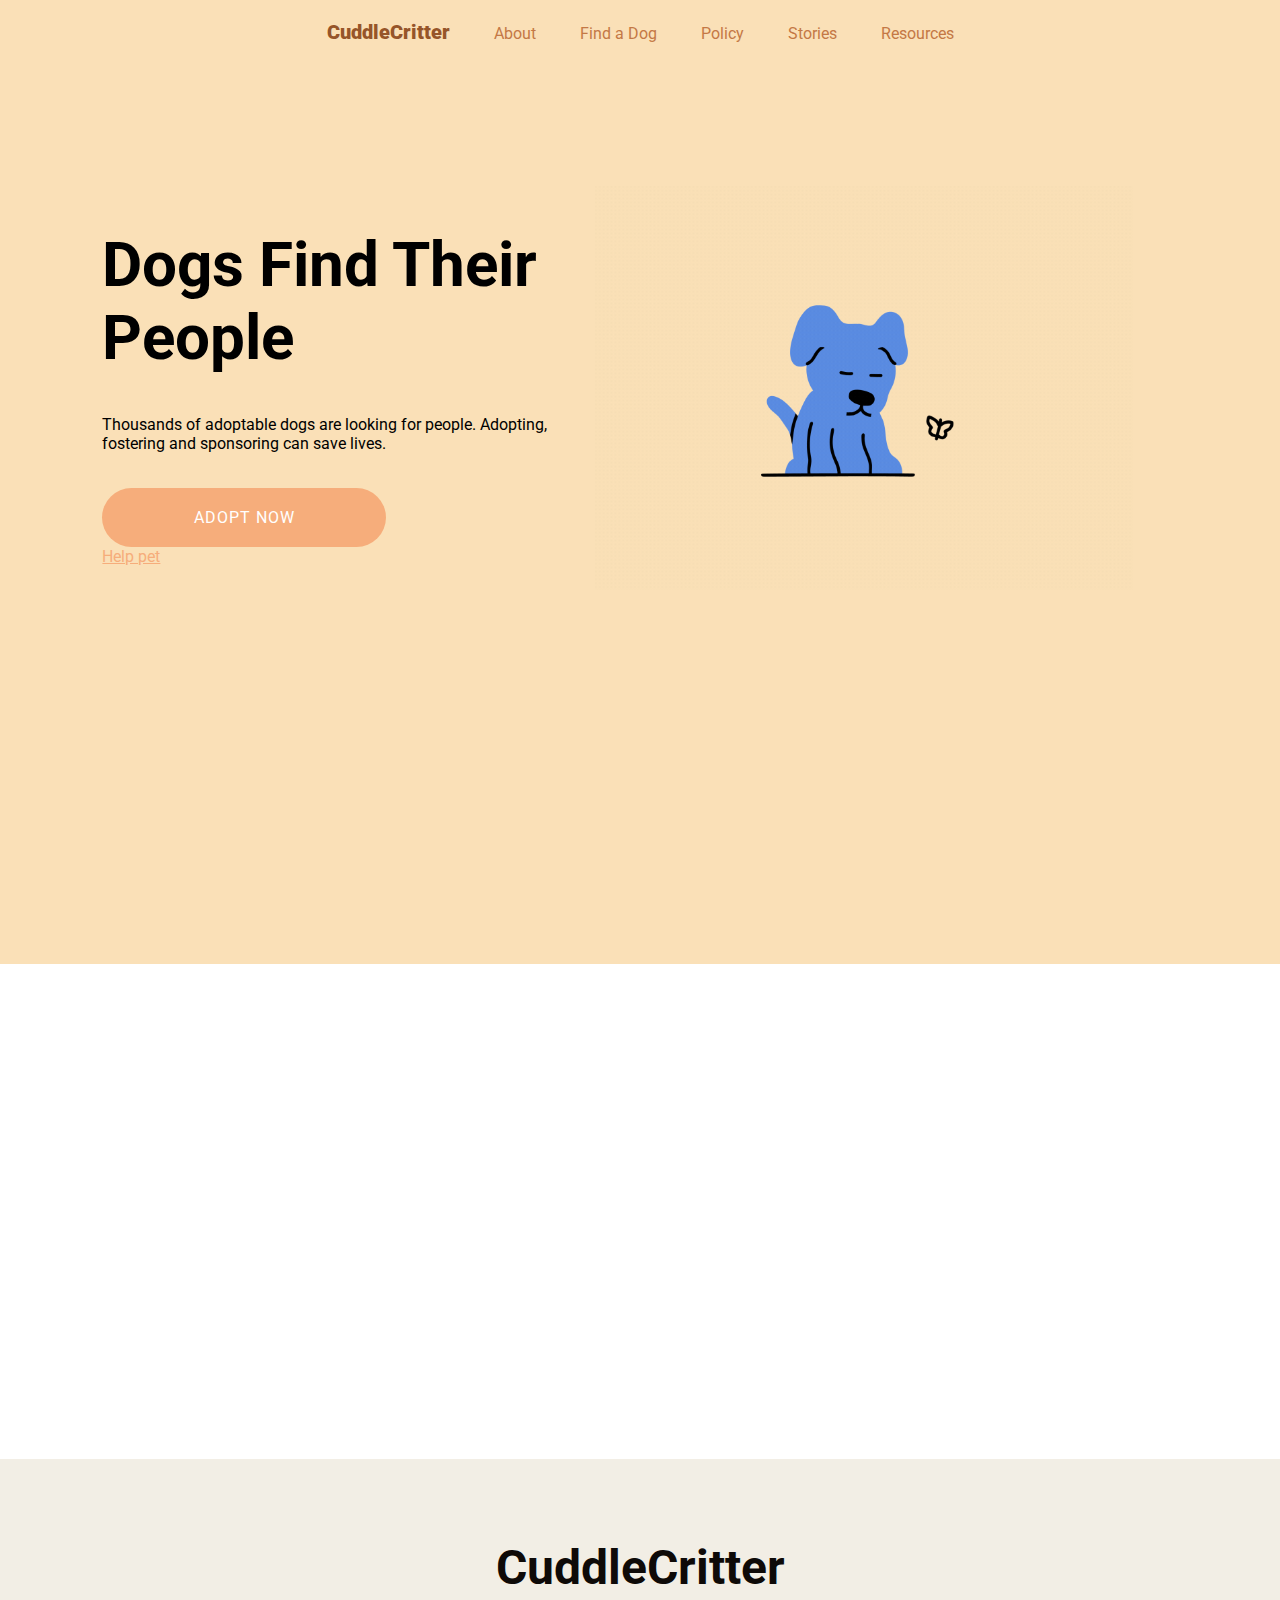
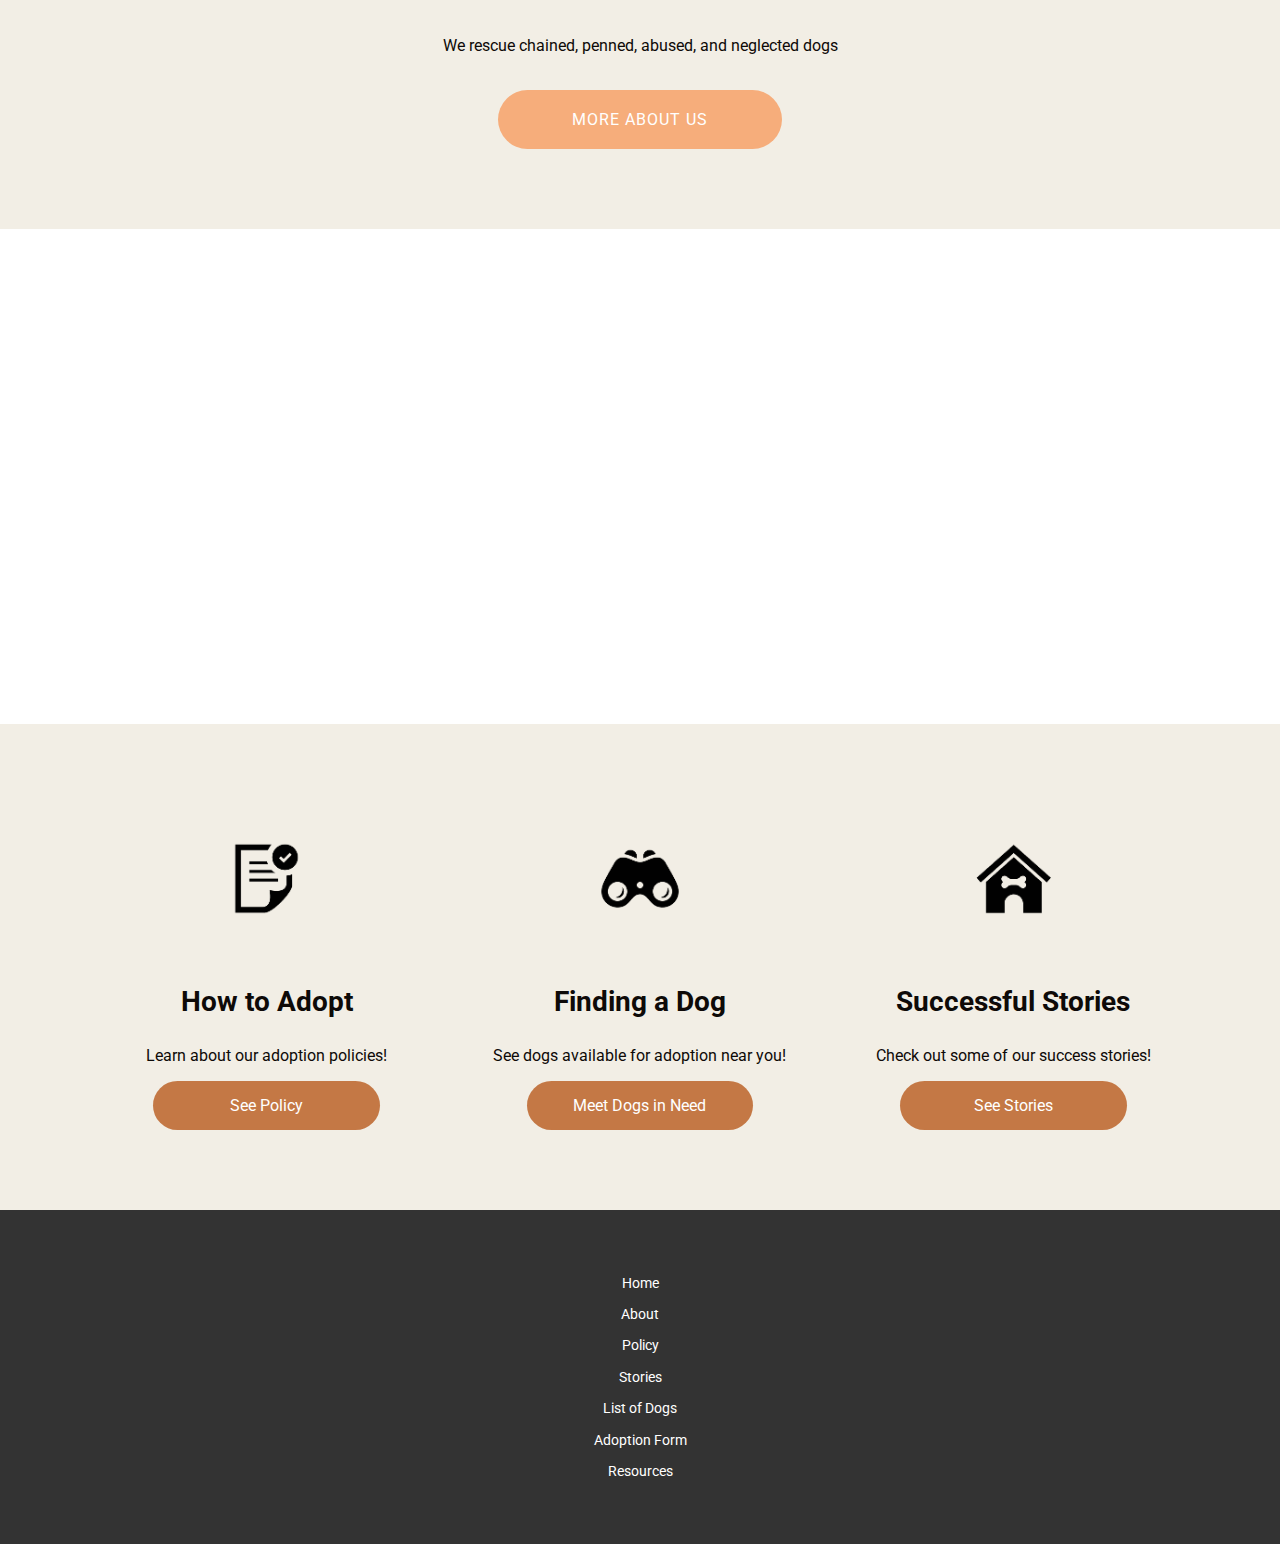
==== index.html @ 8e8e7ca9 "Add files via upload" ====
<!DOCTYPE html>
<html>
<head>
    <meta charset="utf-8">
    <meta name="viewport" content="width=device-width, initial-scale=1.0">
    <meta name="author" content="Kartik">
    <title>CuddleCritter</title>
    <link rel="icon" href="./assets/favicon.ico" type="image/x-icon"/>
    <link href="style.css" rel="stylesheet">
    <link href="https://fonts.googleapis.com/css?family=Roboto|Poppins:400,500i,900i|VT323&display=swap" rel="stylesheet">
    <script src="https://ajax.googleapis.com/ajax/libs/jquery/3.4.1/jquery.min.js"></script>
    <link rel="stylesheet" href="https://cdnjs.cloudflare.com/ajax/libs/font-awesome/4.7.0/css/font-awesome.min.css">
</head>

<body>
<header>
    <nav class="navbar" id="nav">
        <a class="item siteName" href="index.html">CuddleCritter</a>
        <a class="item" href="about.html">About</a>
        <a class="item" href="animalList.html">Find a Dog</a>
        <a class="item" href="Policy.html">Policy</a>
        <a class="item" href="Success.html">Stories</a>
		<a class="item" href="Resources.html">Resources</a>
        <a class="item icon" href="javascript:void(0);" onclick="myFunction()">
            <i class="fa fa-bars"></i>
        </a>
    </nav>
</header>

<section class="container cover salmon">
    <div class="row">
        <div class="column-two">
            <div class="wrapper">
                <h1 class="cover-heading">Dogs Find Their People</h1>
                <p class="description">Thousands of adoptable dogs are looking for people. Adopting, fostering and sponsoring can save lives.</p>
                <br><a href="animalList.html" class="button left">Adopt Now</a>
            </div>

            <a  style="color: #f6ad7b;" href="http://localhost/pet/uploadimagefile/">Help pet</a>
        </div>
        <div class="column-two">
            <img src="assets/img/puppy_fixed.gif" alt="Dog animation" />
        </div>
    </div>
</section>

<section class="banner first"></section>

<section class="container white">
        <div class="wrapper">
            <h2>CuddleCritter</h2>
            <p class="description">We rescue chained, penned, abused, and neglected dogs</p>
            <br><a href="about.html" class="button">More About Us</a>
        </div>

</section>

<section class="banner second"></section>

<section class="container white" id="whatToDo">
    <div class="row">
        <div class="column-three">
            <div class="wrapper-icon">
                <img src="assets/icon/policy.png" alt="Policy icon" />
                <h3>How to Adopt</h3>
                <p>Learn about our adoption policies!</p>
                <a href="Policy.html" class="button-small">See Policy</a>
            </div>
        </div>
        <div class="column-three">
            <div class="wrapper-icon">
                <img src="assets/icon/find.png" alt="Finding icon" />
                <h3>Finding a Dog</h3>
                <p>See dogs available for adoption near you!</p>
				<a href="animalList.html" class="button-small">Meet Dogs in Need</a>
            </div>
        </div>
        <div class="column-three">
            <div class="wrapper-icon">
                <img src="assets/icon/story.png" alt="Story icon" />
                <h3>Successful Stories</h3>
                <p>Check out some of our success stories!</p>
		        <a href="Policy.html" class="button-small">See Stories</a>
            </div>
        </div>
    </div>
</section>

<footer>
    <div class="shortcut">
        <p><a class="item" href="index.html">Home</a></p>
        <p><a class="item" href="about.html">About</a></p>
        <p><a class="item" href="Policy.html">Policy</a></p>
        <p><a class="item" href="Success.html">Stories</a></p>
        <p><a class="item" href="animalList.html">List of Dogs</a></p>
        <p><a class="item" href="form_page.php">Adoption Form</a></p>
		<p><a class="item" href="Resources.html">Resources</a></p>

    </div>
</footer>

<script>
    function myFunction() {
        var x = document.getElementById("nav");
        if (x.className === "navbar") {
        x.className += " responsive";
        } else {
        x.className = "navbar";
        }
    }
</script>

</body>
---- style.css ----
body,html {
    height: 100%;
    width: 100%;
    margin: 0;
}

body {
    font-family: "Roboto", "Helvetica Neue", Helvetica, Arial, sans-serif;
}


.banner {
    text-align: center;
    width: 100%;
    height: 55%;
    color:#010101;
    box-sizing: border-box;
    background-position: center;
    background-repeat: no-repeat;
    background-attachment: fixed;
    background-size: cover;
    -webkit-background-size: cover;
    -moz-background-size: cover;
    -o-background-size: cover;
    display: flex;
    flex-direction: vertical;
    justify-content: center;
    margin: auto;
    vertical-align: middle;
}

.first {
    background-image: url("assets/img/dog4.jpg");

}

.second {
    background-image: url("assets/img/dog8.jpg");
}

.third {
    background-image: url("assets/img/dog5.jpg")
}

.fourth {
    background-image: url("assets/img/dog10.jpg");
}

.fifth {
    background-image: url("assets/img/dog11.jpg");
}


.wrapper {
    margin: auto;
    width: 100%;
    box-sizing: border-box;
}

.wrapper-icon img {
    width: 40%;
}

.wrapper img {
    width: 100%;
}

.cover h1 {
    font-size: 62px;
}

h1 {
    font-size: 5vw;
}

h2 {
    font-size: 48px;
    margin-top: 0px;
}

h3 {
    font-size: 28px;
}

header p {
    font-size: 1.1rem;
}
footer p {
    font-size: 0.9rem;
}


.button {
    background-color: #f6ad7b;
    border: none;
    color: #ffffff;
    padding: 20px 32px;
    text-align: center;
    text-decoration: none;
    display: inline-block;
    font-size: 1rem;
    margin: auto;
    cursor: pointer;
    letter-spacing: 1px;
    text-transform: uppercase;
    display: block;
    text-align: center;
    width: 220px;
    border-radius: 30px;
}
.button:hover {
    background-color: #ed6969;
    transition: 0.3s ease 0s, left 0.3s ease 0s;
}

.button-small {
    background-color: #c47845;
    border: none;
    color: #ffffff;
    padding: 15px 20px;
    text-align: center;
    text-decoration: none;
    display: inline-block;
    font-size: 1rem;
    margin: auto;
    cursor: pointer;
    display: block;
    text-align: center;
    width: 50%;
    border-radius: 30px;
}
.button-small-reset {
    background-color: #c43345;
    border: none;
    color: #ffffff;
    padding: 15px 20px;
    text-align: center;
    text-decoration: none;
    display: inline-block;
    font-size: 1rem;
    margin: auto;
    cursor: pointer;
 
    display: block;
    text-align: center;
    width: 30%;
    border-radius: 30px;
}

.button-small:hover {
    background-color: #ed6969;
}

.button-small-reset:hover {
    background-color: #c63479;
}

.button-smallest {
    background-color: #c46845;
    border: none;
    color: #ffffff;
    padding: 10px 15px;
    text-align: center;
    text-decoration: none;
    display: inline-block;
    font-size: 1rem;
    margin: auto;
    cursor: pointer;
    display: block;
    text-align: center;
    width: 50%;
    border-radius: 30px;
}

.button-smallest:hover {
    background-color: #ed6969;
}

.left {
    margin-left: 0;
}

footer {
    background-color: #333;
    color: #fff;
    text-align: center;
    padding: 50px 20px;
    font-size: 12px;
}

footer a {
    color: #ffffff;
    text-decoration: none;
}

footer a:hover {
    color: #ed6969;
    text-decoration: underline;
}

.container {
    padding: 80px 80px 80px 80px;
    text-align: center;
    width:100%;
    box-sizing: border-box;
}

.cover {
    height: 100%;
    padding-top: 100px;
}


.white {
    background-color:#f2eee5;
    color: rgb(14, 10, 8);
}

.orange {
    background-color:#f6ad7b;
    color: #fff;
}

.salmon {
    background-color: #FAE0B7;
}

.brown {
    background-color: #CAA184;
}


.row {
    box-sizing: border-box;
    display:-ms-flexbox;
    display:flex;
    -ms-flex-wrap:wrap;
    flex-wrap:wrap;
    box-sizing: border-box;
}

.column-two {
    flex:0 0 44%;
    text-align: left;
    padding: 2%;
    box-sizing: border-box;
}

.column-three {
    flex:0 0 33.333333%;
}

.column-four {
    flex:0 0 23%;
    margin: 1%
}

.center {
    text-align: center;
}

.column-two img {
    margin: 0;
    width: 120%;
}


.navbar {
    overflow: hidden;
    background-color: #FAE0B7;
    width: 100%;
    padding: 20px 0;
    text-align: center;
    z-index: 1;
}

.navbar a {
    text-align: center;
    color: #c47845;
    text-decoration: none;
    padding: 20px;
    padding-top: 0px;
    padding-bottom: 0px;
    transition: 0.3s;
}

.navbar a:hover {
    color: #ed6969;
}

.navbar #active {
    color: #965529;
}

.navbar .siteName {
    text-align: left;
    color: #965529;
    font-weight: 900;
    font-size: 20px;
}

.navbar a.icon {
    display: none;
}

.image-circle {
    clip-path: circle(50% at center);
}


@media only screen and (max-width: 700px) {
    
    .container {padding: 10%;}
    .column-two {flex: 0 0 100%; text-align: center;}
    .column-two img {width: 100%; }
    .column-two .graphics {float: left;}
    .column-three {flex: 0 0 100%;}
    .column-four {flex: 0 0 100%; }
    .column-four img {width: 80%;}
    .cover {height: auto;}
    .left {margin: auto;}
    .wrapper-icon img {width: 40%;}
    .navbar .siteName {float: left; display: block;}
    .navbar .a {float: left; display: block;}
    .navbar a:not(:first-child) {display:none;}
    .navbar a.icon {float: right; display: block;}
    .navbar.responsive {position: relative; background-color: #333;}
    .navbar.responsive a.item {float: none; display: block; text-align: left; padding-bottom: 30px;}
    .navbar.responsive a.icon {float: right; display: block; position: absolute; right: 0; top: 20px;}
}

@media only screen and (min-width: 601px) and (max-width: 960px) {
  
    .container {padding: 10%;}
    .column-two {flex: 0 0 100%; text-align: center;}
    .column-two img {width: 100%; }
    .column-two .graphics {float: left;}
    .column-three {flex: 0 0 100%;}
    .column-four {flex: 0 0 100%; }
    .column-four img {width: 40%;}
    .wrapper-icon img {width: 25%;}
    .cover {height: auto;}
    .left {margin: auto;}
}

@media only screen and (min-width: 961px) {
    
}
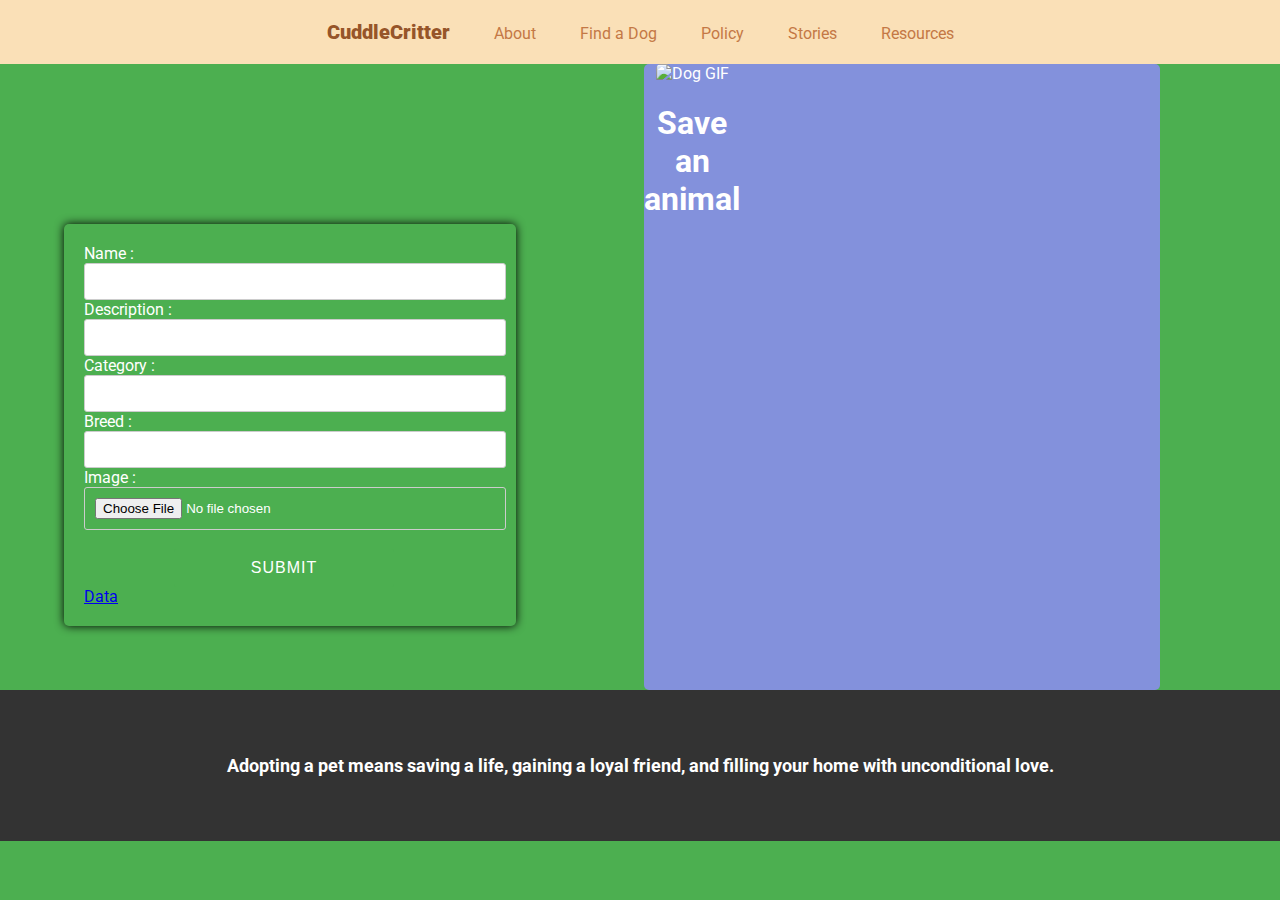
==== commit 04ffddaf: "Add files via upload" ====
--- a/index.html
+++ b/index.html
@@ -1,113 +1,68 @@
-<!DOCTYPE html>
-<html>
-<head>
-    <meta charset="utf-8">
-    <meta name="viewport" content="width=device-width, initial-scale=1.0">
-    <meta name="author" content="Kartik">
-    <title>CuddleCritter</title>
-    <link rel="icon" href="./assets/favicon.ico" type="image/x-icon"/>
-    <link href="style.css" rel="stylesheet">
-    <link href="https://fonts.googleapis.com/css?family=Roboto|Poppins:400,500i,900i|VT323&display=swap" rel="stylesheet">
-    <script src="https://ajax.googleapis.com/ajax/libs/jquery/3.4.1/jquery.min.js"></script>
-    <link rel="stylesheet" href="https://cdnjs.cloudflare.com/ajax/libs/font-awesome/4.7.0/css/font-awesome.min.css">
-</head>
-
-<body>
-<header>
-    <nav class="navbar" id="nav">
-        <a class="item siteName" href="index.html">CuddleCritter</a>
-        <a class="item" href="about.html">About</a>
-        <a class="item" href="animalList.html">Find a Dog</a>
-        <a class="item" href="Policy.html">Policy</a>
-        <a class="item" href="Success.html">Stories</a>
-		<a class="item" href="Resources.html">Resources</a>
-        <a class="item icon" href="javascript:void(0);" onclick="myFunction()">
-            <i class="fa fa-bars"></i>
-        </a>
-    </nav>
-</header>
-
-<section class="container cover salmon">
-    <div class="row">
-        <div class="column-two">
-            <div class="wrapper">
-                <h1 class="cover-heading">Dogs Find Their People</h1>
-                <p class="description">Thousands of adoptable dogs are looking for people. Adopting, fostering and sponsoring can save lives.</p>
-                <br><a href="animalList.html" class="button left">Adopt Now</a>
-            </div>
-
-            <a  style="color: #f6ad7b;" href="http://localhost/pet/uploadimagefile/">Help pet</a>
-        </div>
-        <div class="column-two">
-            <img src="assets/img/puppy_fixed.gif" alt="Dog animation" />
-        </div>
-    </div>
-</section>
-
-<section class="banner first"></section>
-
-<section class="container white">
-        <div class="wrapper">
-            <h2>CuddleCritter</h2>
-            <p class="description">We rescue chained, penned, abused, and neglected dogs</p>
-            <br><a href="about.html" class="button">More About Us</a>
-        </div>
-
-</section>
-
-<section class="banner second"></section>
-
-<section class="container white" id="whatToDo">
-    <div class="row">
-        <div class="column-three">
-            <div class="wrapper-icon">
-                <img src="assets/icon/policy.png" alt="Policy icon" />
-                <h3>How to Adopt</h3>
-                <p>Learn about our adoption policies!</p>
-                <a href="Policy.html" class="button-small">See Policy</a>
-            </div>
-        </div>
-        <div class="column-three">
-            <div class="wrapper-icon">
-                <img src="assets/icon/find.png" alt="Finding icon" />
-                <h3>Finding a Dog</h3>
-                <p>See dogs available for adoption near you!</p>
-				<a href="animalList.html" class="button-small">Meet Dogs in Need</a>
-            </div>
-        </div>
-        <div class="column-three">
-            <div class="wrapper-icon">
-                <img src="assets/icon/story.png" alt="Story icon" />
-                <h3>Successful Stories</h3>
-                <p>Check out some of our success stories!</p>
-		        <a href="Policy.html" class="button-small">See Stories</a>
-            </div>
-        </div>
-    </div>
-</section>
-
-<footer>
-    <div class="shortcut">
-        <p><a class="item" href="index.html">Home</a></p>
-        <p><a class="item" href="about.html">About</a></p>
-        <p><a class="item" href="Policy.html">Policy</a></p>
-        <p><a class="item" href="Success.html">Stories</a></p>
-        <p><a class="item" href="animalList.html">List of Dogs</a></p>
-        <p><a class="item" href="form_page.php">Adoption Form</a></p>
-		<p><a class="item" href="Resources.html">Resources</a></p>
-
-    </div>
-</footer>
-
-<script>
-    function myFunction() {
-        var x = document.getElementById("nav");
-        if (x.className === "navbar") {
-        x.className += " responsive";
-        } else {
-        x.className = "navbar";
-        }
-    }
-</script>
-
-</body>+<!DOCTYPE html>
+<html lang="en" dir="ltr">
+<head>
+    <meta charset="utf-8">
+    <meta name="viewport" content="width=device-width, initial-scale=1.0">
+    <meta name="author" content="Kartik">
+    <title>CuddleCritter</title>
+    <link rel="stylesheet" href="./style4.css">
+    <link rel="icon" href="./assets/favicon.ico" type="image/x-icon"/>
+    <link href="https://fonts.googleapis.com/css?family=Roboto|Poppins:400,500i,900i|VT323&display=swap" rel="stylesheet">
+    <script src="https://ajax.googleapis.com/ajax/libs/jquery/3.4.1/jquery.min.js"></script>
+    <link rel="stylesheet" href="https://cdnjs.cloudflare.com/ajax/libs/font-awesome/4.7.0/css/font-awesome.min.css">
+    <link rel="stylesheet" href="https://cdnjs.cloudflare.com/ajax/libs/font-awesome/6.0.0-beta3/css/all.min.css">
+
+</head>
+
+<body>
+    <header>
+        <nav class="navbar" id="nav">
+            <a class="item siteName" href="index.html">CuddleCritter</a>
+            <a class="item" href="about.html">About</a>
+            <a class="item" href="animalList.html">Find a Dog</a>
+            <a class="item" href="Policy.html">Policy</a>
+            <a class="item" href="Success.html">Stories</a>
+            <a class="item" href="Resources.html">Resources</a>
+            <a class="item icon" href="javascript:void(0);" onclick="myFunction()">
+                <i class="fa fa-bars"></i>
+            </a>
+        </nav>
+    </header>
+
+<div class="container">
+  <form action="" method="post" autocomplete="off" enctype="multipart/form-data">
+    <label for="name">Name : </label>
+    <input type="text" name="name" id="name" required> <br>
+    <label for="description">Description : </label>
+    <input type="text" name="description" id="description" required> <br>
+    <label for="category">Category : </label>
+    <input type="text" name="category" id="category" required> <br>
+    <label for="breed">Breed : </label>
+    <input type="text" name="breed" id="breed" required> <br>
+    <label for="image">Image : </label>
+    <input type="file" name="image" id="image" accept=".jpg, .jpeg, .png"> <br> <br>
+    <button class="button" type="submit" name="submit">Submit</button>
+    <a href="./data.php">Data</a>
+  </form>
+
+  <section class="dog-gif">
+    <img id="dinner" src="./assets/dinner_time_dog.gif" alt="Dog GIF">
+    <h1>Save an animal</h1>
+  </section>
+</div>
+
+<footer>
+  <h2>Adopting a pet means saving a life, gaining a loyal friend, and filling your home with unconditional love.</h2>
+</footer>
+<script>
+    function myFunction() {
+        var x = document.getElementById("nav");
+        if (x.className === "navbar") {
+            x.className += " responsive";
+        } else {
+            x.className = "navbar";
+        }
+    }
+</script>
+</body>
+</html>--- a/style4.css
+++ b/style4.css
@@ -0,0 +1,288 @@
+body, html {
+    height: 100%;
+    width: 100%;
+    margin: 0;
+    font-family: "Roboto", "Helvetica Neue", Helvetica, Arial, sans-serif;
+    background-image: url(./assets/wallpaperflare.com_wallpaper.jpg);
+    background-size: cover;
+    background-repeat: no-repeat;
+    background-color: #4CAF50;
+    margin: 0;
+    display: flex;
+    flex-direction: column;
+    }
+
+
+
+.wrapper {
+    margin: auto;
+    width: 100%;
+    box-sizing: border-box;
+}
+
+
+header p, footer p {
+    font-size: 1.1rem;
+}
+
+.button {
+    background-color: #f6ad7b;
+    border: none;
+    color: #ffffff;
+    padding: 20px 32px;
+    text-align: center;
+    font-size: 1rem;
+    margin: auto;
+    cursor: pointer;
+    letter-spacing: 1px;
+    text-transform: uppercase;
+    display: block;
+    width: 220px;
+    border-radius: 30px;
+    transition: 0.3s ease;
+}
+
+.button:hover {
+    background-color: #ed6969;
+}
+
+.navbar {
+    overflow: hidden;
+    background-color: #FAE0B7;
+    width: 100%;
+    padding: 20px 0;
+    text-align: center;
+    z-index: 1;
+}
+
+.navbar a {
+    text-align: center;
+    color: #c47845;
+    text-decoration: none;
+    padding: 20px;
+    transition: 0.3s;
+}
+
+.navbar a:hover {
+    color: #ed6969;
+}
+
+.navbar #active {
+    color: #965529;
+}
+
+.navbar .siteName {
+    color: #965529;
+    font-weight: 900;
+    font-size: 20px;
+}
+
+.navbar a.icon {
+    display: none;
+}
+
+/* Responsive navbar for small screens */
+@media only screen and (max-width: 700px) {
+    .navbar a:not(:first-child) {
+        display: none;
+    }
+    .navbar a.icon {
+        float: right;
+        display: block;
+    }
+    .navbar.responsive a {
+        float: none;
+        display: block;
+        text-align: left;
+        padding-bottom: 30px;
+    }
+    .navbar.responsive a.icon {
+        position: absolute;
+        right: 0;
+        top: 20px;
+    }
+}
+
+/* Footer */
+footer {
+    background-color: #333;
+    color: #fff;
+    text-align: center;
+    padding: 50px 20px;
+    font-size: 12px;
+}
+
+footer a {
+    color: #ffffff;
+    text-decoration: none;
+}
+
+footer a:hover {
+    color: #ed6969;
+    text-decoration: underline;
+}
+
+/* Grid system for responsive layouts */
+.row {
+    display: flex;
+    flex-wrap: wrap;
+    box-sizing: border-box;
+}
+
+.column-two {
+    flex: 0 0 44%;
+    padding: 2%;
+    text-align: left;
+}
+
+.column-three {
+    flex: 0 0 33.33%;
+}
+
+.column-four {
+    flex: 0 0 23%;
+    margin: 1%;
+}
+
+/* Media queries for responsiveness */
+@media only screen and (max-width: 700px) {
+    .column-two, .column-three, .column-four {
+        flex: 0 0 100%;
+        text-align: center;
+    }
+}
+
+@media only screen and (min-width: 601px) and (max-width: 960px) {
+    .column-two, .column-three, .column-four {
+        flex: 0 0 100%;
+    }
+}
+
+@media only screen and (min-width: 961px) {
+    /* Desktop layout */
+}
+
+/* Other button styles */
+.button-small {
+    background-color: #c47845;
+    padding: 15px 20px;
+    text-align: center;
+    font-size: 1rem;
+    margin: auto;
+    cursor: pointer;
+    display: block;
+    width: 50%;
+    border-radius: 30px;
+}
+
+.button-small:hover {
+    background-color: #ed6969;
+}
+
+.button-small-reset {
+    background-color: #c43345;
+    padding: 15px 20px;
+    text-align: center;
+    font-size: 1rem;
+    margin: auto;
+    cursor: pointer;
+    display: block;
+    width: 30%;
+    border-radius: 30px;
+}
+
+.button-small-reset:hover {
+    background-color: #c63479;
+}
+
+.button-smallest {
+    background-color: #c46845;
+    padding: 10px 15px;
+    text-align: center;
+    font-size: 1rem;
+    margin: auto;
+    cursor: pointer;
+    display: block;
+    width: 50%;
+    border-radius: 30px;
+}
+
+.button-smallest:hover {
+    background-color: #ed6969;
+}
+
+.image-circle {
+    clip-path: circle(50% at center);
+}
+
+.container {
+    display: flex;
+    justify-content: space-between;
+    padding: 0;
+    float: left;
+    width: 50%;
+}
+
+form {
+    padding: 20px;
+    border-radius: 5px;
+    box-shadow: 0 0 10px rgba(0, 0, 0, 1);
+    color: #fff;
+    max-width: 400px;
+    margin: 25% 20% 10% 10%;
+    float: left;
+    padding-right: 5%;
+}
+
+.dog-gif {
+    width: 75%;
+    text-align: center;
+    padding-right: 420px;
+    border-radius: 5px;
+    color: #fff;
+    background-color: #8391DC;
+}
+
+#dinner {
+    width: 800px;
+    border-radius: 5px;
+}
+
+.container {
+    display: flex;
+    justify-content: space-between;
+    padding: 0;
+    float: left;
+    width: 50%;
+}
+
+form {
+    padding: 20px;
+    border-radius: 5px;
+    box-shadow: 0 0 10px rgba(0, 0, 0, 1);
+    color: #fff;
+    max-width: 400px;
+    margin: 25% 20% 10% 10%;
+    float: left;
+    padding-right: 5%;
+}
+
+
+
+input[type="text"],
+input[type="file"] {
+    width: 400px;
+    padding: 10px;
+    margin-top: 0;
+    border: 1px solid #ccc;
+    border-radius: 3px;
+}
+
+button[type="submit"] {
+    background-color: #4CAF50;
+    color: white;
+    padding: 10px 15px;
+    border: none;
+    border-radius: 3px;
+    cursor: pointer;
+}